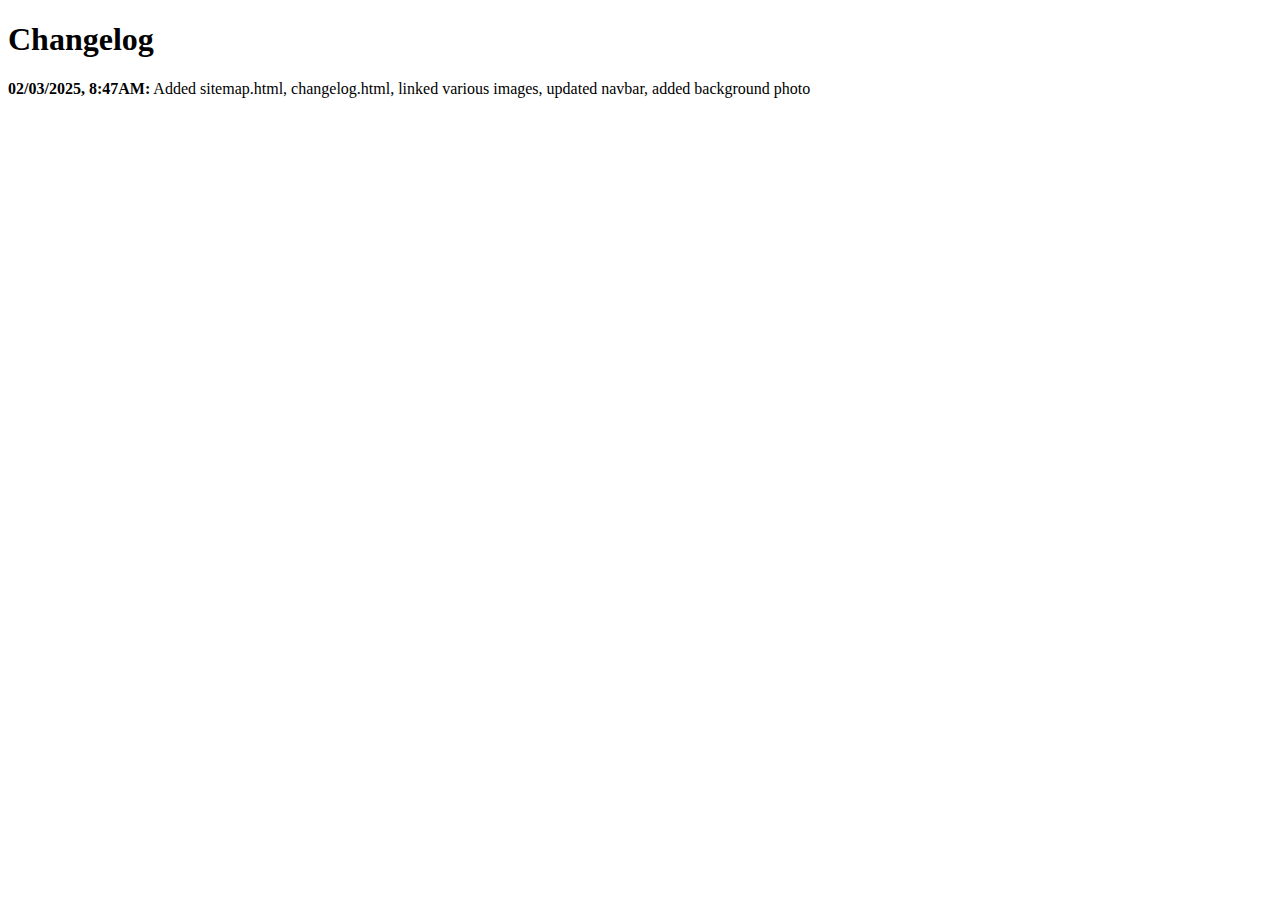
==== public/pages/changelog.html @ 5e56e523 "added background photo" ====
<!DOCTYPE html>
<html>
    <head>
        <meta charset="UTF-8">
        <meta name=viewport content="width=device-width, initial-scale=1.0">
        <title>Sitemap</title>
        <link rel="icon" href="../images/regedit.png" type="image/x-icon" />
        <link href="styles/cute.css" rel="stylesheet" type="text/css" media="all">
    </head>
    <body>
        <h1>Changelog</h1>
        <p><b>02/03/2025, 8:47AM:</b> Added sitemap.html, changelog.html, linked various images, updated navbar, added background photo</p>
    </body>

</html>
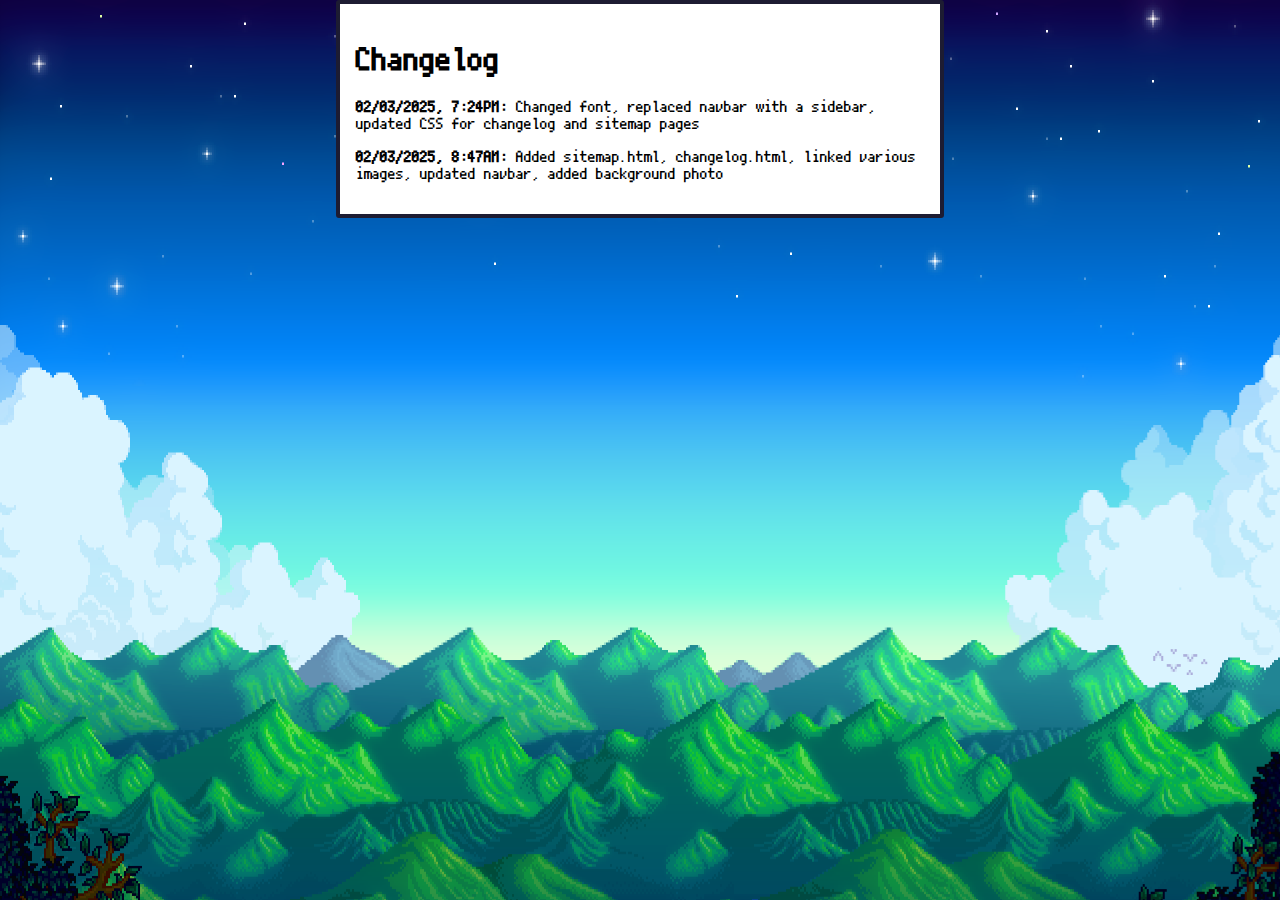
==== commit d43f212e: "connected css to sitemap and changelog html" ====
--- a/public/pages/changelog.html
+++ b/public/pages/changelog.html
@@ -3,13 +3,18 @@
     <head>
         <meta charset="UTF-8">
         <meta name=viewport content="width=device-width, initial-scale=1.0">
-        <title>Sitemap</title>
+        <title>Changelog</title>
         <link rel="icon" href="../images/regedit.png" type="image/x-icon" />
-        <link href="styles/cute.css" rel="stylesheet" type="text/css" media="all">
+        <link href="../styles/cute.css" rel="stylesheet" type="text/css" media="all">
     </head>
     <body>
-        <h1>Changelog</h1>
-        <p><b>02/03/2025, 8:47AM:</b> Added sitemap.html, changelog.html, linked various images, updated navbar, added background photo</p>
+        <div class="main">
+            <div class="text">
+            <h1>Changelog</h1>
+            <p><b>02/03/2025, 7:24PM:</b> Changed font, replaced navbar with a sidebar, updated CSS for changelog and sitemap pages</p>
+            <p><b>02/03/2025, 8:47AM:</b> Added sitemap.html, changelog.html, linked various images, updated navbar, added background photo</p>
+            </div>
+        </div>
     </body>
 
 </html>--- a/public/styles/cute.css
+++ b/public/styles/cute.css
@@ -0,0 +1,155 @@
+@font-face {
+  font-family: pixelmplus10;
+  font-weight: 400;
+  src: url(../fonts/pixelmplus10-regular.ttf);
+}
+
+body {
+  font-family: "pixelmplus10", sans-serif;
+  background: #663348;
+  background-image: url('../images/stardewvalley.png');
+  background-size: 100% 100%;
+  background-attachment: fixed;
+  background-position: top left;
+  background-repeat: no-repeat;
+  margin: 0;
+  padding: 0;
+  height: 100%;
+}
+
+.wrapper {
+  font-size:12px;
+  font-family: "pixelmplus10", sans-serif;
+  display: flex;
+  flex-direction: row;
+  justify-content: center;
+  align-items: flex-start; /* Align containers at the top */
+  gap: 1em;
+  width: fit-content;
+  margin: auto;
+}
+
+.left-container {
+  width: 200px;
+  background: #1d1c32;
+  padding: 10px;
+  border-radius: 3px;
+  color: white;
+  margin: 0;
+  height: auto; /* Adjusts according to its content */
+}
+
+.left-container img {
+  width: 100px;
+  height: auto;
+}
+
+.main {
+  width: 600px;
+  border: 4px solid #1d1c32;
+  border-radius: 3px;
+  margin: 0 auto;
+}
+
+.header {
+  border-bottom:4px solid #1d1c32;
+  padding:0px;
+  overflow-y:auto;
+}
+
+.header img {
+  width:100%;
+  padding:0px;
+  display:block;
+}
+
+.text {
+  background:white;
+  padding:1em;
+}
+
+.text img {
+  max-width: 100px;
+  height: auto;
+}
+
+.sub {
+  font-size:16px;
+  font-weight:bold;
+  color:white;
+  background:#1d1c32;
+  padding-top:3px;
+  padding-bottom:6px;
+  text-align:center;
+}
+
+.links ul {
+  list-style-type: none;
+  margin:0px;
+  padding: 0;
+}
+
+.links li {
+  list-style-type: none;
+  display: inline-block;
+  padding: 3px 10px 3px 10px;
+  margin: 3px 2px 3px 2px;
+  background: #663348;
+}
+
+.links a {
+  color: #fff;
+  text-decoration:none;
+  font-weight:bold;
+}
+
+.links li:hover {
+  background: #774459;
+}
+
+.links {
+  position: relative;
+  font-size: 12px;
+  color: white;
+  background: #1d1c32;
+  padding-top: 1px;
+  padding-bottom: 5px;
+  text-align: center;
+}
+
+.home-gif {
+  position: absolute;
+  left: 0;
+  top: 50%;
+  transform: translateY(-70%);
+}
+
+.home-gif img {
+  width: 100px;
+  height: auto;
+  padding-left: 4px;
+  padding-top: 20px;
+}
+
+.footer {
+  font-size:12px;
+  color:white;
+  background:#1d1c32;
+  padding-top:4px;
+  padding-bottom:1px;
+  text-align:center;
+}
+
+@media (max-width: 640px) {
+  .wrapper {
+    flex-direction: column; /* Stack left and main containers in smaller screens */
+    align-items: center;
+  }
+  .left-container {
+    width: 100%;
+    text-align: center;
+  }
+  .main {
+    width: 100%;
+  }
+}
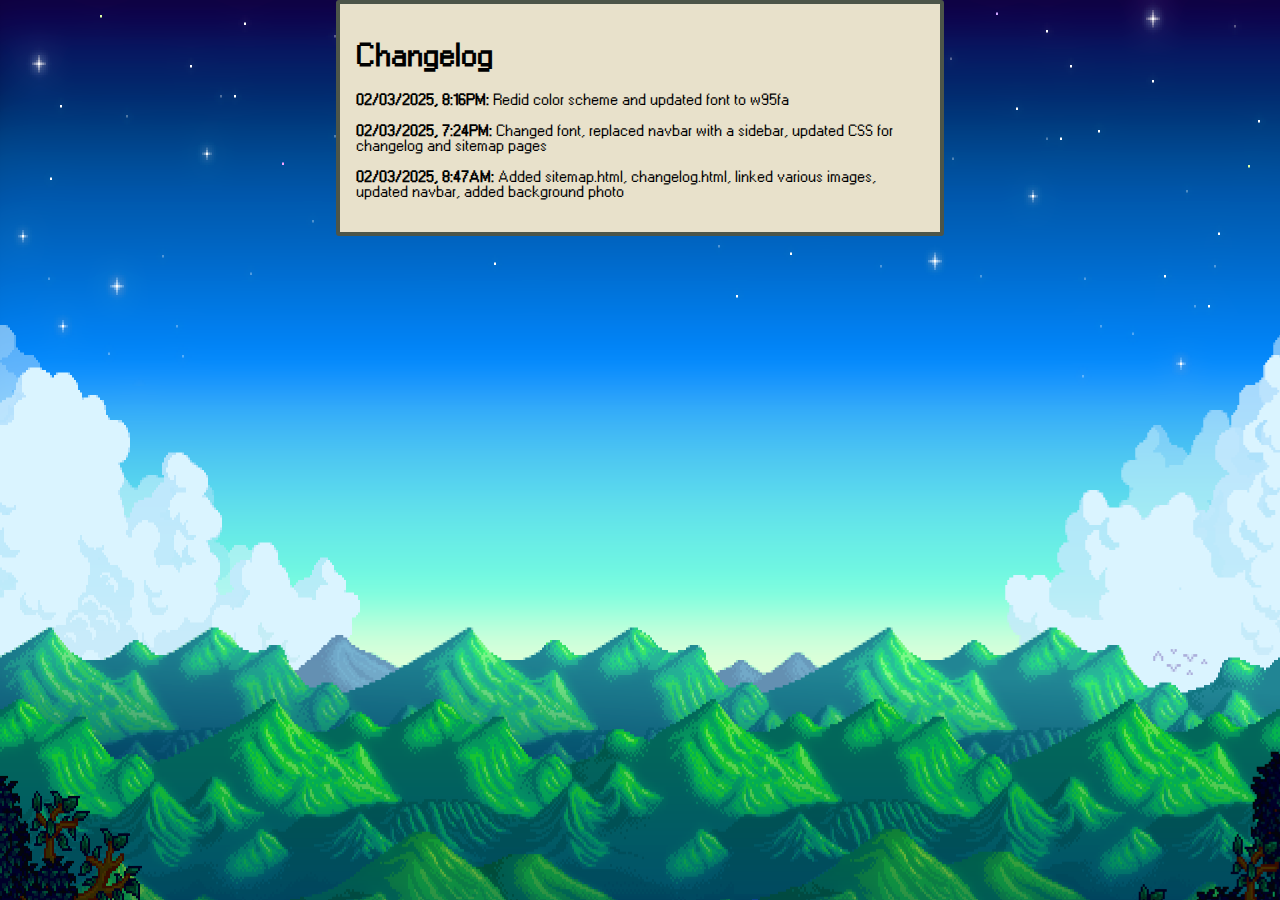
==== commit e9322a76: "redid font and color scheme" ====
--- a/public/pages/changelog.html
+++ b/public/pages/changelog.html
@@ -11,6 +11,7 @@
         <div class="main">
             <div class="text">
             <h1>Changelog</h1>
+            <p><b>02/03/2025, 8:16PM: </b>Redid color scheme and updated font to w95fa</p>
             <p><b>02/03/2025, 7:24PM:</b> Changed font, replaced navbar with a sidebar, updated CSS for changelog and sitemap pages</p>
             <p><b>02/03/2025, 8:47AM:</b> Added sitemap.html, changelog.html, linked various images, updated navbar, added background photo</p>
             </div>
--- a/public/styles/cute.css
+++ b/public/styles/cute.css
@@ -1,12 +1,12 @@
 @font-face {
-  font-family: pixelmplus10;
+  font-family: w95fa;
   font-weight: 400;
-  src: url(../fonts/pixelmplus10-regular.ttf);
+  src: url(../fonts/w95fa.woff);
 }
 
 body {
-  font-family: "pixelmplus10", sans-serif;
-  background: #663348;
+  font-family: "w95fa", sans-serif;
+  background: #4b554a;
   background-image: url('../images/stardewvalley.png');
   background-size: 100% 100%;
   background-attachment: fixed;
@@ -19,7 +19,7 @@
 
 .wrapper {
   font-size:12px;
-  font-family: "pixelmplus10", sans-serif;
+  font-family: "w95fa", sans-serif;
   display: flex;
   flex-direction: row;
   justify-content: center;
@@ -31,10 +31,8 @@
 
 .left-container {
   width: 200px;
-  background: #1d1c32;
-  padding: 10px;
-  border-radius: 3px;
-  color: white;
+  background: #4b554a;
+  padding: 5px;
   margin: 0;
   height: auto; /* Adjusts according to its content */
 }
@@ -46,13 +44,13 @@
 
 .main {
   width: 600px;
-  border: 4px solid #1d1c32;
+  border: 4px solid #4c5549;
   border-radius: 3px;
   margin: 0 auto;
 }
 
 .header {
-  border-bottom:4px solid #1d1c32;
+  border-bottom:4px solid #4c5549;
   padding:0px;
   overflow-y:auto;
 }
@@ -64,7 +62,7 @@
 }
 
 .text {
-  background:white;
+  background:#e8e1cb;
   padding:1em;
 }
 
@@ -76,8 +74,8 @@
 .sub {
   font-size:16px;
   font-weight:bold;
-  color:white;
-  background:#1d1c32;
+  color: #e8e1cb;
+  background:#4b554a;
   padding-top:3px;
   padding-bottom:6px;
   text-align:center;
@@ -94,11 +92,11 @@
   display: inline-block;
   padding: 3px 10px 3px 10px;
   margin: 3px 2px 3px 2px;
-  background: #663348;
+  background: #62272b;
 }
 
 .links a {
-  color: #fff;
+  color: #e8e1cb;
   text-decoration:none;
   font-weight:bold;
 }
@@ -110,8 +108,7 @@
 .links {
   position: relative;
   font-size: 12px;
-  color: white;
-  background: #1d1c32;
+  background: #4b554a;
   padding-top: 1px;
   padding-bottom: 5px;
   text-align: center;
@@ -134,7 +131,7 @@
 .footer {
   font-size:12px;
   color:white;
-  background:#1d1c32;
+  background:#4b554a;
   padding-top:4px;
   padding-bottom:1px;
   text-align:center;
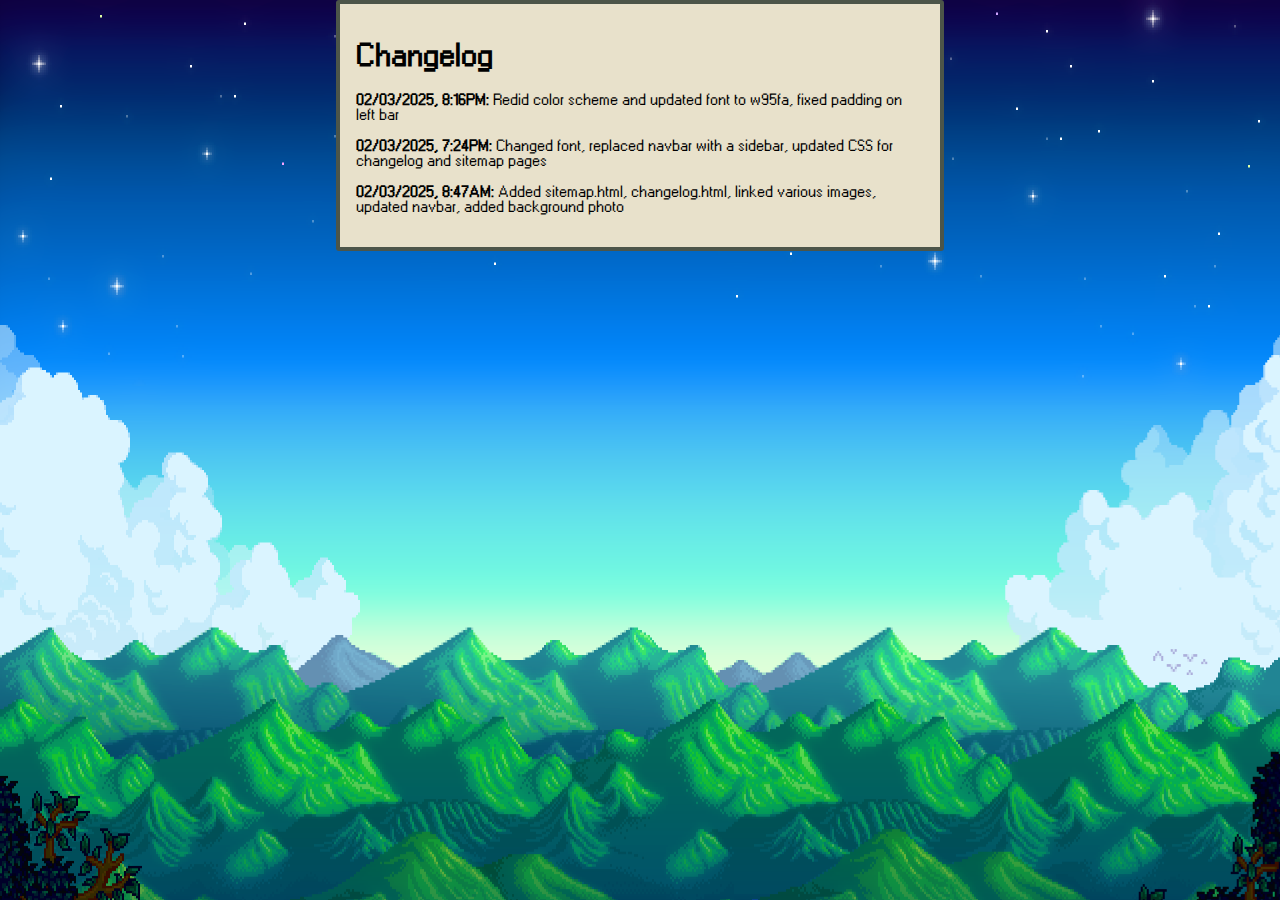
==== commit 55eb9058: "updated changelog" ====
--- a/public/pages/changelog.html
+++ b/public/pages/changelog.html
@@ -11,7 +11,7 @@
         <div class="main">
             <div class="text">
             <h1>Changelog</h1>
-            <p><b>02/03/2025, 8:16PM: </b>Redid color scheme and updated font to w95fa</p>
+            <p><b>02/03/2025, 8:16PM: </b>Redid color scheme and updated font to w95fa, fixed padding on left bar</p>
             <p><b>02/03/2025, 7:24PM:</b> Changed font, replaced navbar with a sidebar, updated CSS for changelog and sitemap pages</p>
             <p><b>02/03/2025, 8:47AM:</b> Added sitemap.html, changelog.html, linked various images, updated navbar, added background photo</p>
             </div>
--- a/public/styles/cute.css
+++ b/public/styles/cute.css
@@ -81,6 +81,19 @@
   text-align:center;
 }
 
+.left-sub {
+  font-size:16px;
+  font-weight:bold;
+  color: #e8e1cb;
+  background:#4b554a;
+  text-align:center;
+}
+
+.sub img {
+  height: 15px;
+  width: auto;
+}
+
 .links ul {
   list-style-type: none;
   margin:0px;
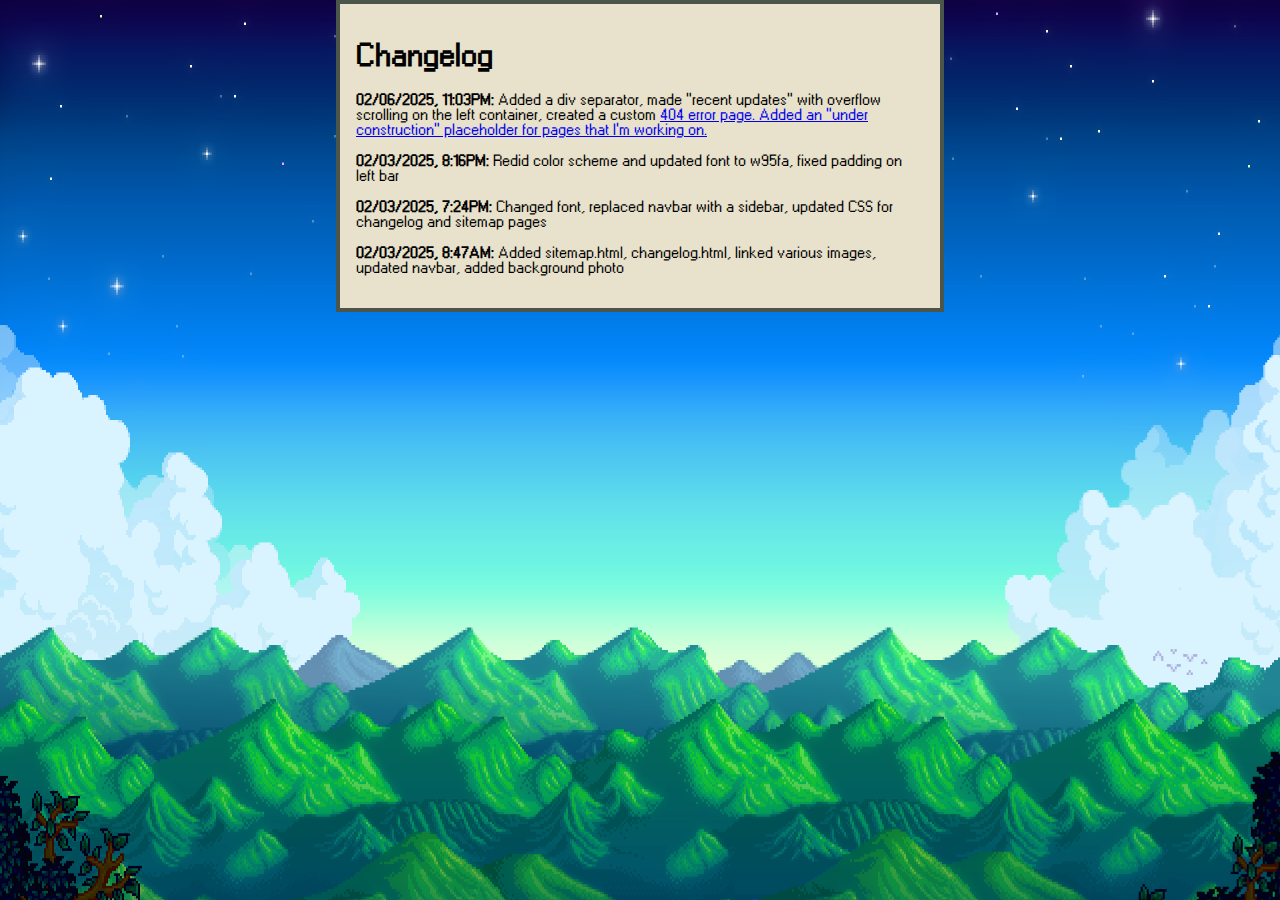
==== commit 2953248a: "custom 404 error page, updates div" ====
--- a/public/pages/changelog.html
+++ b/public/pages/changelog.html
@@ -11,6 +11,7 @@
         <div class="main">
             <div class="text">
             <h1>Changelog</h1>
+            <p><a><b>02/06/2025, 11:03PM: </b>Added a div separator, made "recent updates" with overflow scrolling on the left container, created a custom <a href="../not_found.html">404 error page. Added an "under construction" placeholder for pages that I'm working on.</a></p>
             <p><b>02/03/2025, 8:16PM: </b>Redid color scheme and updated font to w95fa, fixed padding on left bar</p>
             <p><b>02/03/2025, 7:24PM:</b> Changed font, replaced navbar with a sidebar, updated CSS for changelog and sitemap pages</p>
             <p><b>02/03/2025, 8:47AM:</b> Added sitemap.html, changelog.html, linked various images, updated navbar, added background photo</p>
--- a/public/styles/cute.css
+++ b/public/styles/cute.css
@@ -30,7 +30,7 @@
 }
 
 .left-container {
-  width: 200px;
+  max-width: 200px;
   background: #4b554a;
   padding: 5px;
   margin: 0;
@@ -38,15 +38,31 @@
 }
 
 .left-container img {
-  width: 100px;
+  max-width: 100px;
   height: auto;
 }
 
 .main {
-  width: 600px;
+  max-width: 600px;
   border: 4px solid #4c5549;
-  border-radius: 3px;
   margin: 0 auto;
+}
+
+.main-lost {
+  max-width: 600px;
+  border: 4px solid #4c5549;
+  margin: auto;
+  position: absolute;
+  top: 25%;
+  left: 50%;
+  transform: translate(-50%, -50%);
+}
+
+.updates {
+  border: 4px solid #4c5549;
+  margin: 0 auto;
+  height: 200px;
+  overflow-y: auto;
 }
 
 .header {
@@ -56,19 +72,44 @@
 }
 
 .header img {
-  width:100%;
+  max-width:100%;
   padding:0px;
   display:block;
 }
 
 .text {
   background:#e8e1cb;
+  align-items: center;
   padding:1em;
 }
 
+.text-lost {
+  background:#e8e1cb;
+  padding:1em;
+  text-align: center;
+}
+
 .text img {
-  max-width: 100px;
-  height: auto;
+  max-width: 100%;
+  height: auto;
+  display: block;
+  margin-left: auto;
+  margin-right: auto;
+  transition: background-image 0.3s ease;
+  }
+.text img:hover {
+  filter: brightness(1.15);
+}
+.text-lost img {
+  max-width: 400px;
+  height: auto;
+  border: 4px solid #854851; /* Adjust thickness and color as needed */
+  border-radius: 8px; /* Optional: rounds the corners */
+  padding: 4px; /* Optional: adds space between the image and the border */
+}
+
+.text img:hover {
+  background: 4px solid #854851;
 }
 
 .sub {
@@ -89,6 +130,27 @@
   text-align:center;
 }
 
+.left-sub img {
+  margin: 0;
+  padding: 0;
+}
+
+.separator {
+  width: 100%;
+  height: 50px;
+  background-image: url('../images/tea-leaves.PNG');
+  background-repeat: repeat-x;
+  background-size: auto 100%;
+  background-position: center;
+  background-size: contain;
+}
+
+.separator img {
+  height: 30px;
+  width: auto;
+  display: block;
+}
+
 .sub img {
   height: 15px;
   width: auto;
@@ -125,6 +187,10 @@
   padding-top: 1px;
   padding-bottom: 5px;
   text-align: center;
+  display: flex; /* Align the links horizontally */
+  flex-wrap: wrap; /* Allow links to wrap if needed */
+  gap: 0.5em; /* Space between each link */
+  justify-content: flex-start; /* Align links to the left */
 }
 
 .home-gif {
@@ -135,10 +201,8 @@
 }
 
 .home-gif img {
-  width: 100px;
-  height: auto;
-  padding-left: 4px;
-  padding-top: 20px;
+  max-width: 100px;
+  height: auto;
 }
 
 .footer {
@@ -150,16 +214,33 @@
   text-align:center;
 }
 
+.footer img {
+  max-height: 31px;
+  max-width: 88px;
+}
+
 @media (max-width: 640px) {
   .wrapper {
     flex-direction: column; /* Stack left and main containers in smaller screens */
     align-items: center;
+    width: 100%;
   }
   .left-container {
-    width: 100%;
+    max-width: 90%;
     text-align: center;
   }
   .main {
-    width: 100%;
-  }
-}
+    max-width: 90%;
+  }
+
+@media (max-width: 400px) {
+  .main-lost {
+    width: 95%; /* Further adjusts for smaller devices */
+  }
+
+  .text-lost {
+    font-size: 0.9rem; /* Slightly smaller text */
+  }
+}
+
+}
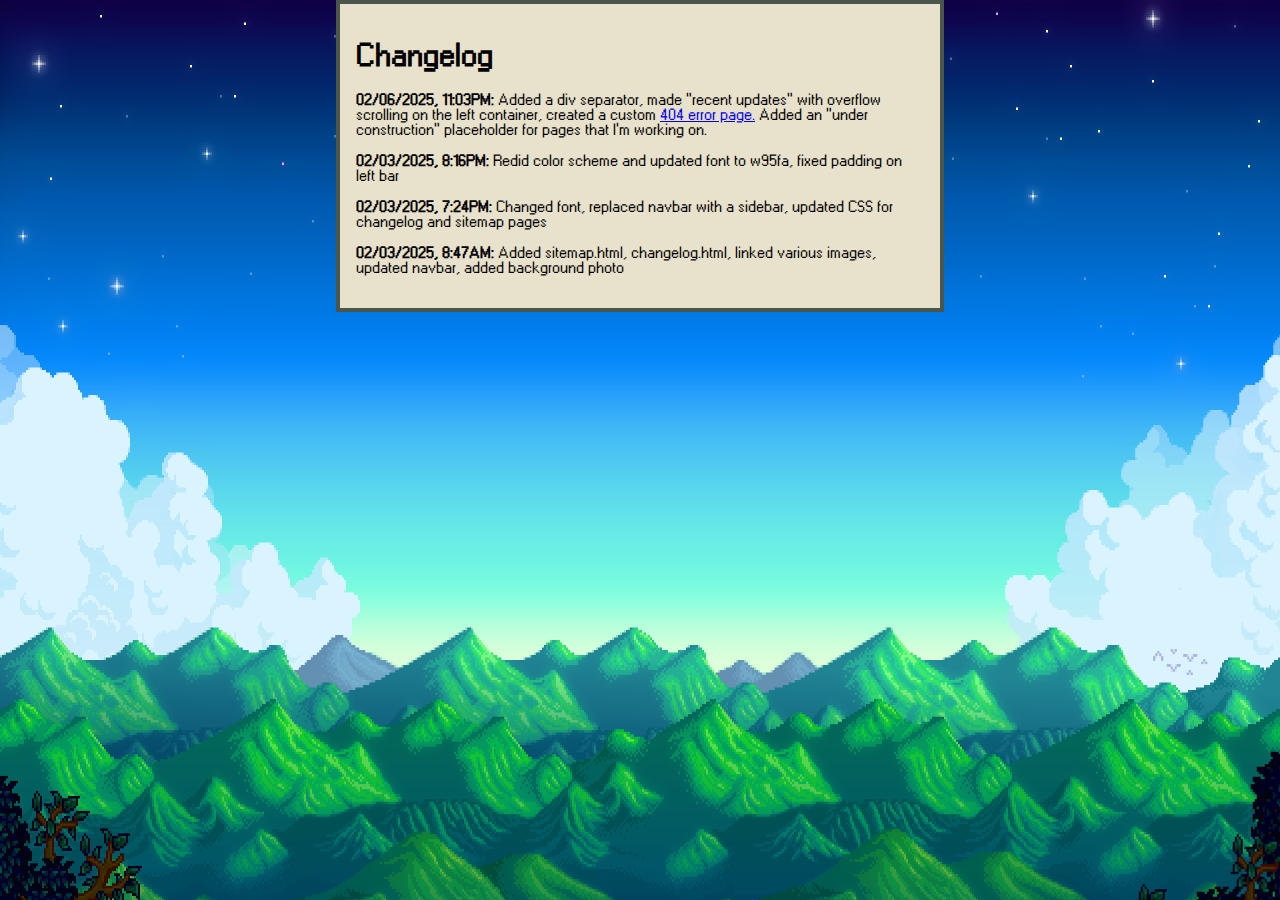
==== commit 7ccdf2a5: "fixed link overflow" ====
--- a/public/pages/changelog.html
+++ b/public/pages/changelog.html
@@ -11,7 +11,7 @@
         <div class="main">
             <div class="text">
             <h1>Changelog</h1>
-            <p><a><b>02/06/2025, 11:03PM: </b>Added a div separator, made "recent updates" with overflow scrolling on the left container, created a custom <a href="../not_found.html">404 error page. Added an "under construction" placeholder for pages that I'm working on.</a></p>
+            <p><a><b>02/06/2025, 11:03PM: </b>Added a div separator, made "recent updates" with overflow scrolling on the left container, created a custom <a href="../not_found.html">404 error page.</a> Added an "under construction" placeholder for pages that I'm working on.</p>
             <p><b>02/03/2025, 8:16PM: </b>Redid color scheme and updated font to w95fa, fixed padding on left bar</p>
             <p><b>02/03/2025, 7:24PM:</b> Changed font, replaced navbar with a sidebar, updated CSS for changelog and sitemap pages</p>
             <p><b>02/03/2025, 8:47AM:</b> Added sitemap.html, changelog.html, linked various images, updated navbar, added background photo</p>
